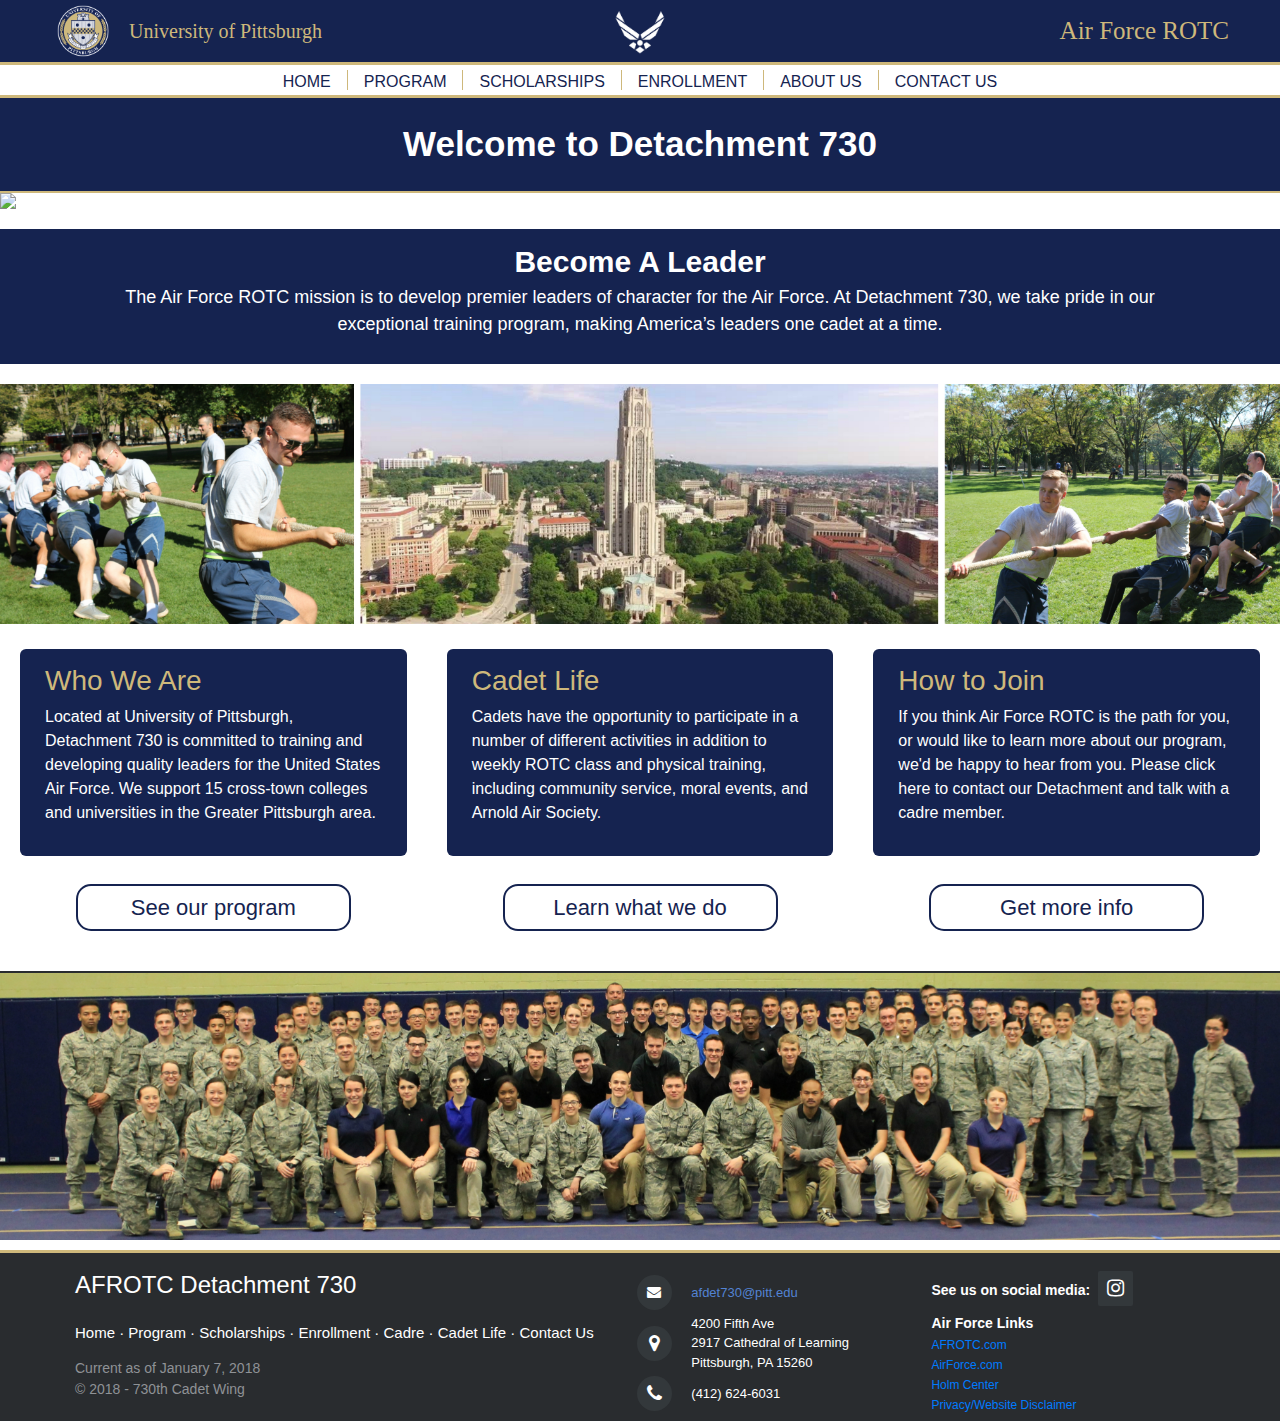
==== html/index.html @ 78012f1a "got rid of cadre page and took away dropdown from navbar" ====
<!doctype html>
<html lang="en">
  <head>
    <title>AFROTC Detachment 730</title>
    <!-- Required meta tags -->
    <meta charset="utf-8">
    <meta name="viewport" content="width=device-width, initial-scale=1, shrink-to-fit=no">

    <!-- CSS -->
    <link rel="stylesheet" href="../css/bootstrap.min.css">
    <link rel="stylesheet" href="../css/home_style.css">
      
    <!-- For frame -->
    <link rel="stylesheet" href="../css/frame_style.css">
      
    <!-- For footer -->
    <meta http-equiv="X-UA-Compatible" content="IE=edge">
    <link rel="stylesheet" href="../css/footer.css">
    <link rel="stylesheet" href="http://maxcdn.bootstrapcdn.com/font-awesome/4.2.0/css/font-awesome.min.css">

    
  </head>
  <body>
      
      <!-- This is the banner for the top of the page -->
      <table id="banner">
          <tr>
              <td id="pitt-icon-wrapper">
                  <img id="pitt-icon" src="../media/pitt_insignia.svg.png">
              </td>
              
              <td id="pitt-name-wrapper">
                  <div id="pitt-name">University of Pittsburgh</div>
              </td>
              
              <td id="af-icon-wrapper">
                  <img id="af-icon" src="../media/af_insignia.png">
              </td>
              
              <td id="rotc-title-wrapper">
                  <div id="rotc-title">Air Force ROTC</div>
              </td>
          </tr>
      </table>
      
      <!--  This is the navigation bar  -->
      <nav class="nav justify-content-center nav-adjustments">
          <a class="nav-link nav-buttons" style="border-left: none" href="#">Home</a>
          <a class="nav-link nav-buttons" href="program.html">Program</a>
          <a class="nav-link nav-buttons" href="scholarships.html">Scholarships</a>
          <a class="nav-link nav-buttons" href="enrollment.html">Enrollment</a>
          <a class="nav-link nav-buttons" href="cadet_life.html">about us</a>
          <a class="nav-link nav-buttons" href="contactus.html">contact us</a>
      </nav>
      
      <!-- This is the navigation bar when scrolling -->
      <nav id="scrolling-nav" class="nav justify-content-center nav-adjustments nav-scrolling fixed-top hide">
          <a class="nav-link nav-buttons-scrolling" style="border-left: none" href="#">Home</a>
          <a class="nav-link nav-buttons-scrolling" href="program.html">Program</a>
          <a class="nav-link nav-buttons-scrolling" href="scholarships.html">Scholarships</a>
          <a class="nav-link nav-buttons-scrolling" href="enrollment.html">Enrollment</a>
          <a class="nav-link nav-buttons-scrolling" href="cadet_life.html">about us</a>
          <a class="nav-link nav-buttons-scrolling" href="contactus.html">contact us</a>
      </nav>
      
      <!-------------------------------------------------  END FRAME ---------------------------------------------------->
   
      
      
      
      <!-------------------------------------------------  CONTENT START ---------------------------------------------------->
      <div id="welcome-message"><b>Welcome to Detachment 730</b></div>
      
      <img id="load-image" src="../media/plane.png">

      <div class="info-message">
           <b>Become A Leader</b>
           <font size="4"><p>The Air Force ROTC mission is to develop premier leaders of character for the Air Force. At Detachment 730, we take pride in our exceptional training program, making America’s leaders one cadet at a time.</p></font>
      </div>

      <img id="load-image" src="../media/home_collage.jpg">

      <div class="container-fluid text-center">    
           <div class="row content">
               <div class="col-md contact-types">
                    <h3 style="color: #ceb87b">Who We Are</h3>
                    <p>
                    Located at University of Pittsburgh, Detachment 730 is committed to training and developing quality leaders for the United States Air Force. We support 15 cross-town colleges and universities in the Greater Pittsburgh area.
                    </p>
                </div>
               <div class="col-md contact-types"> 
                     <h3 style="color: #ceb87b">Cadet Life</h3>
                     <p>Cadets have the opportunity to participate in a number of different activities in addition to weekly ROTC class and physical training, including community service, moral events, and Arnold Air Society.
                     </p>
               </div>
               <div class="col-md contact-types">
                     <h3 style="color: #ceb87b">How to Join</h3>
                     <p>
                     If you think Air Force ROTC is the path for you, or would like to learn more about our program, we'd be happy to hear from you. Please click here to contact our Detachment and talk with a cadre member.
                     </p>
               </div>
           </div>
       </div>

       <div class="container-fluid text-center">    
           <div class="row content" style="margin-bottom: 40px;">
               <div class="col-md contact-types" style="text-align:center; background-color:white; padding:0px; margin:0px">
                    <button class="button" style="vertical-align:middle"><span>See our program </span></button>
                </div>
               <div class="col-md contact-types" style="text-align:center; background-color:white; padding:0px; margin:0px">
                    <button class="button" style="vertical-align:middle"><span>Learn what we do </span></button>
                </div>
               <div class="col-md contact-types" style="text-align:center; background-color:white; padding:0px; margin:0px">
                    <button class="button" style="vertical-align:middle"><span>Get more info </span></button>
                </div>
           </div>
       </div>

       <img id="load-image" style="margin-bottom: 0px; border-top: 2px solid #292c2f" src="../media/wing_pic.jpg">

      <!-------------------------------------------------  CONTENT END ---------------------------------------------------->

      <!-------------------------------------------------  FOOTER START ---------------------------------------------------->
      
    <footer class="footer-distributed">

      <div class="footer-left">

        <h3>AFROTC Detachment 730</h3>

        <p class="footer-links">
          <a href="#">Home</a>
          ·
          <a href="program.html">Program</a>
          ·
          <a href="scholarships.html">Scholarships</a>
          ·
          <a href="enrollment.html">Enrollment</a>
          ·
          <a href="cadre.html">Cadre</a>
          ·
          <a href="cadet_life.html">Cadet Life</a>
          ·
          <a href="contactus.html">Contact Us</a>
        </p>

        <p class="footer-company-name">Current as of January 7, 2018</p>

        <p class="footer-company-name">&copy; 2018 - 730th Cadet Wing</p>
      </div>

      <div class="footer-center">

        <div>
          <i class="fa fa-envelope"></i>
          <p><a href="mailto:support@company.com">afdet730@pitt.edu</a></p>
        </div>

        <div>
          <i class="fa fa-map-marker"></i>
          <p>4200 Fifth Ave<br>2917 Cathedral of Learning<br>Pittsburgh, PA 15260</p>
        </div>

        <div>
          <i class="fa fa-phone"></i>
          <p>(412) 624-6031</p>
        </div>

      </div>

      <div class="footer-right">

        <p class="footer-company-about">
            See us on social media: &nbsp;
            <div class="footer-icons">
              <a href="#"><i class="fa fa-instagram"></i></a>
            </div>

        <br>

        <p class="footer-company-about-links">
          <span>Air Force Links</span>
          <a href="https://www.afrotc.com/" target="_blank">AFROTC.com</a> <br>
          <a href="https://www.airforce.com/" target="_blank">AirForce.com</a> <br>
          <a href="http://www.airuniversity.af.mil/Holm-Center/" target="_blank">Holm Center</a> <br>
          <a href="#">Privacy/Website Disclaimer</a>
        </p>

      </div>

    </footer>

      <!-------------------------------------------------  FOOTER END ---------------------------------------------------->
      
      <!-- JavaScript -->
      <script src="../js/jquery-3.2.1.slim.min.js" ></script>
      <script src="https://cdnjs.cloudflare.com/ajax/libs/popper.js/1.12.3/umd/popper.min.js"></script>
      <script src="../js/bootstrap.min.js"></script>
      <script src="../js/pageDynamics.js"></script>
  </body>
  <!-- test comment -->
</html>
---- css/home_style.css ----
/********************* Start Content CSS *****************/
/**********Only for main page "Welcome to Det 730"************/
#welcome-message{
    text-align: center;
    font-family: BentonSansRegular, Helvetica, Arial, sans-serif;
    font-size: 35px;
    padding: 20px;
    color: white;
    background-color: #152350;
    border-bottom: 2px solid #ceb87b;
}

#load-image{
    width: 100%;
    height: auto;
    margin-bottom: 20px;
}

/**blue background, white words, large margins on left and right**/
.info-message{
    text-align: center;
    font-family:BentonSansRegular, Helvetica, Arial, sans-serif;
    font-size:30px;
    padding: 10px;
    color:white;
    background-color: #152350;
    margin-bottom: 20px;
    padding-left: 100px;
    padding-right: 100px;
}

/**blue background, gold words, small margins**/
.info-main{
    text-align: left;
    font-family:BentonSansRegular, Helvetica, Arial, sans-serif;
    padding: 10px;
    color: #ceb87b;
    background-color: #152350;
    margin-bottom: 20px;
    padding-left: 25px;
    padding-right: 25px;
}

.contact-types{
    padding: 15px;
    padding-left: 25px;
    padding-right: 25px;
    margin: 20px;
    margin-top: 5px;
    margin-bottom: 8px;
    background-color: #152350;
    text-align: left;
    border-radius: 6px;
    font-family:BentonSansRegular, Helvetica, Arial, sans-serif;
    color: white;
}

.button {
  display: inline-block;
  border-radius: 15px;
  background-color: #FFFFFF;
  border: 2px solid #152350;
  color: #152350;
  text-align: center;
  font-size: 22px;
  padding: 5px;
  width: 275px;
  transition: all 0.2s;
  cursor: pointer;
  margin: 0px;
  margin-top:20px;
}

.button:hover {
  background-color: #152350;
  color:white;
}

.button span {
  cursor: pointer;
  display: inline-block;
  position: relative;
  transition: 0.2s;
  color:#152350;
}

.button span:after {
  content: '\00bb';
  position: absolute;
  opacity: 0;
  top: 0;
  right: -20px;
  transition: 0.2s;
  color:white;
}

.button:hover span {
  padding-right: 25px;
  color:white;
}

.button:hover span:after {
  opacity: 1;
  right: 0;
  color:white;
}
---- css/frame_style.css ----
body{
    background-color: white;
}

/******************* Start Frame CSS ********************/

#banner{
    background-color: #152350;
    width: 100%;
    height: 50px;
    white-space: nowrap;
}


#pitt-icon-wrapper{
    text-align: right;
    padding-right: 15px;
    width: 10%;
}

#pitt-icon{
    height: 60px;
    width: 60px;
    padding:0.25em;
}


#pitt-name-wrapper{
    font-size: 20px;
    width: 20%;
    min-width: 200px;
}

#pitt-name{
    color: #ceb87b; 
    font-family: Times New Roman;
}


#af-icon-wrapper{
    text-align: center;
    min-width: 200px;
    width: 40%
}

#af-icon{
    height: 55px;
    width: 60px;
    padding: 0.25em;
}


#rotc-title-wrapper{
    text-align: right;
    width: 30%;
}

#rotc-title{
    font-family: Times New Roman;
    font-size: 25px;
    color: #ceb87b;
    padding-right: 50px;
}

.nav-buttons{
    color: #152350;
    font-family: BentonSansRegular, Helvetica, Arial, sans-serif;
    text-transform: uppercase;
    border-left: 1px solid #ceb87b;
    height: 20px;
    line-height: 8px;
}

.nav-buttons-scrolling{
    color: white;
    height: 30px;
    font-family: BentonSansRegular, Helvetica, Arial, sans-serif;
    text-transform: uppercase;
    line-height: 15px;
    border-left: 1px solid #ceb87b;
}

.nav-adjustments{
    border-bottom: 3px solid #ceb87b;
    border-top: 3px solid #ceb87b;
    padding: 5px;
    background-color: white;
}

.nav-scrolling{
    border-top: none;
    background-color: #152350;
}

.scrolling-dropdown{
    display: none;
    position: absolute;
    background-color: #f9f9f9;
    min-width: 160px;
    box-shadow: 0px 8px 16px 0px rgba(0,0,0,0.2);
    z-index: 1;
}

.hide{
    display: none;
}


/************************ End Frame CSS ******************/
---- css/footer.css ----
.footer-distributed{
	background-color: #292c2f;
	box-shadow: 0 1px 1px 0 rgba(0, 0, 0, 0.12);
	box-sizing: border-box;
	width: 100%;
	text-align: left;
	font: bold 8px;
    font-family: BentonSansRegular, Helvetica, Arial, sans-serif;
	padding: 18px 75px;
	margin-top: 10px;
	padding-bottom: 5px;
	border-top: 3px solid #ceb87b;
}

.footer-distributed .footer-left,
.footer-distributed .footer-center,
.footer-distributed .footer-right{
	display: inline-block;
	vertical-align: top;
}

/* Footer left */

.footer-distributed .footer-left{
	width: 48%;
}

/* The company logo */

.footer-distributed h3{
	color:  #ffffff;
	font: normal 24px 'Cookie';
	font-family: BentonSansRegular, Helvetica, Arial, sans-serif;
	margin: 0;
}

.footer-distributed h3 span{
	color:  #5383d3;
}

/* Footer links */

.footer-distributed .footer-links{
	color:  #ffffff;
	margin: 20px 0 12px;
	padding: 0;
	font-size: 15px;
}

.footer-distributed .footer-links a{
	display:inline-block;
	line-height: 1.8;
	text-decoration: none;
	color:  inherit;
}

.footer-distributed .footer-company-name{
	color:  #8f9296;
	font-size: 14px;
	font-weight: normal;
	margin: 0;
}

/* Footer Center */

.footer-distributed .footer-center{
	width: 27%;
}

.footer-distributed .footer-center i{
	background-color:  #33383b;
	color: #ffffff;
	font-size: 19px;
	width: 35px;
	height: 35px;
	border-radius: 50%;
	text-align: center;
	line-height: 36px;
	margin: 4px 15px;
	vertical-align: middle;
}

.footer-distributed .footer-center i.fa-envelope{
	font-size: 14px;
	line-height: 35px;
}

.footer-distributed .footer-center p{
	display: inline-block;
	color: #ffffff;
	vertical-align: middle;
	margin:0;
	font-size:13px;
}

.footer-distributed .footer-center p span{
	display:block;
	font-weight: normal;
	font-size:14px;
	line-height:2;
}

.footer-distributed .footer-center p a{
	color:  #5383d3;
	text-decoration: none;
}


/* Footer Right */

.footer-distributed .footer-right{
	width: 20%;
}

.footer-distributed .footer-company-about{
	line-height: 20px;
	color:  #ffffff;
	font-size: 14px;
	font-weight: bold;
	margin: 0;
	display: inline-block;
}

.footer-distributed .footer-company-about-links{
	line-height: 20px;
	color:  #ffffff;
	font-size: 12px;
	font-weight: normal;
	margin: 0;
	display: inline-block;
}

.footer-distributed .footer-company-about-links span{
	display: block;
	color:  #ffffff;
	font-size: 14px;
	font-weight: bold;
	margin-top: 2px;
	margin-bottom: 2px;
}

.footer-distributed .footer-icons{
	display: inline-block;
}

.footer-distributed .footer-icons a{
	display: inline-block;
	width: 35px;
	height: 35px;
	cursor: pointer;
	background-color:  #33383b;
	border-radius: 2px;

	font-size: 20px;
	color: #ffffff;
	text-align: center;
	line-height: 35px;

	margin-right: 3px;
	margin-bottom: 5px;
}

/* If you don't want the footer to be responsive, remove these media queries */

@media (max-width: 880px) {

	.footer-distributed{
		font: bold 14px sans-serif;
	}

	.footer-distributed .footer-left,
	.footer-distributed .footer-center,
	.footer-distributed .footer-right{
		display: block;
		width: 100%;
		margin-bottom: 40px;
		text-align: center;
	}

	.footer-distributed .footer-center i{
		margin-left: 0;
	}

}
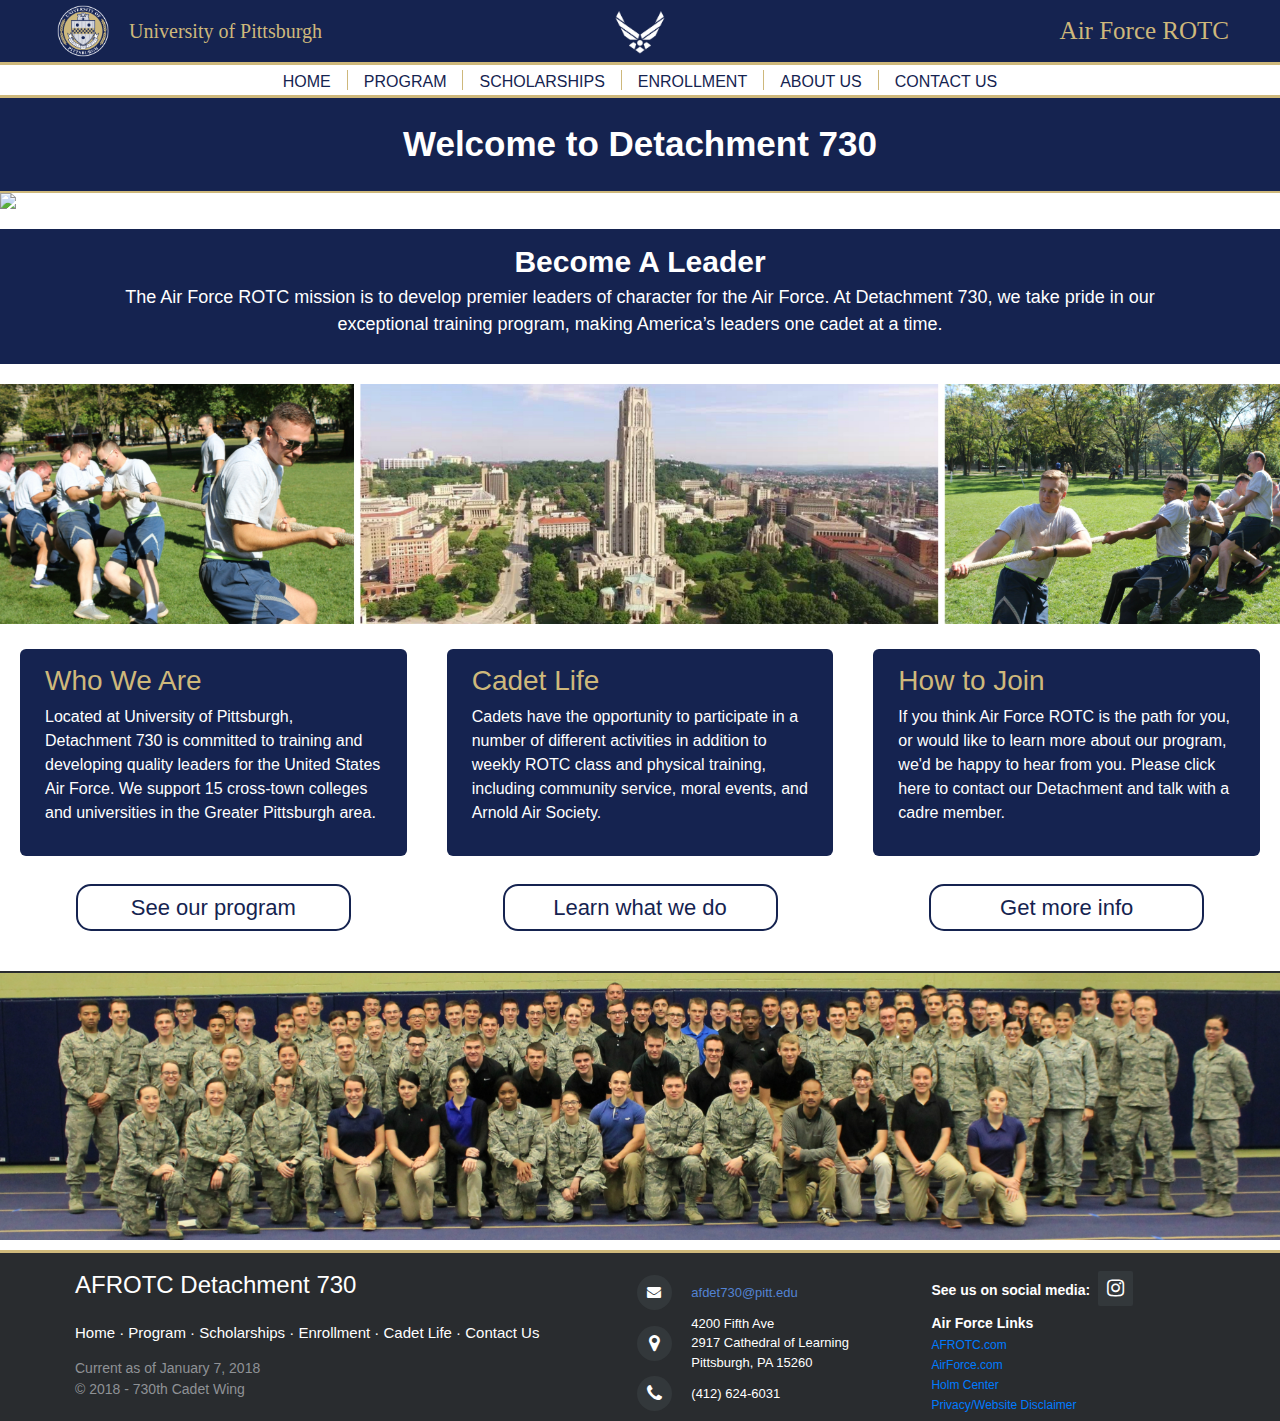
==== commit f26315d3: "updated footer to reflect lack of cadre page and added instagram link" ====
--- a/html/index.html
+++ b/html/index.html
@@ -137,8 +137,6 @@
           ·
           <a href="enrollment.html">Enrollment</a>
           ·
-          <a href="cadre.html">Cadre</a>
-          ·
           <a href="cadet_life.html">Cadet Life</a>
           ·
           <a href="contactus.html">Contact Us</a>
@@ -173,7 +171,7 @@
         <p class="footer-company-about">
             See us on social media: &nbsp;
             <div class="footer-icons">
-              <a href="#"><i class="fa fa-instagram"></i></a>
+              <a href="https://www.instagram.com/det730/"><i class="fa fa-instagram"></i></a>
             </div>
 
         <br>
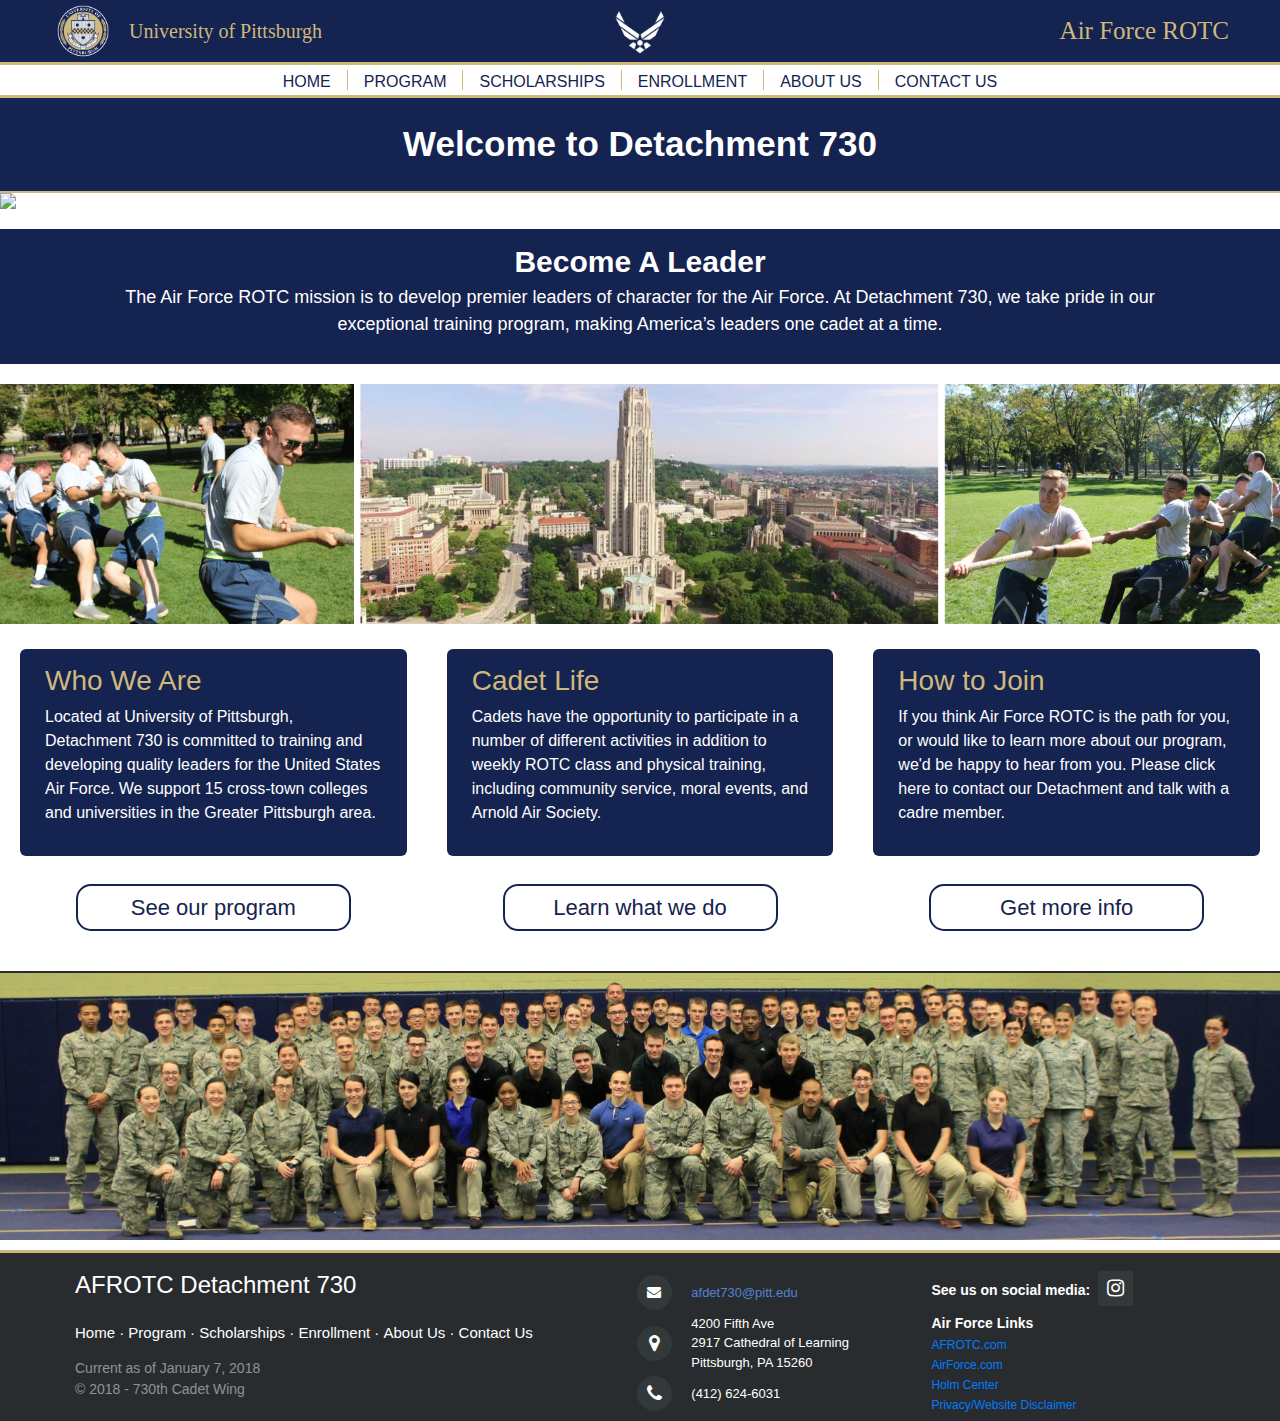
==== commit de174547: "Updated Cadet Life to About Us in footer" ====
--- a/html/index.html
+++ b/html/index.html
@@ -137,7 +137,7 @@
           ·
           <a href="enrollment.html">Enrollment</a>
           ·
-          <a href="cadet_life.html">Cadet Life</a>
+          <a href="cadet_life.html">About Us</a>
           ·
           <a href="contactus.html">Contact Us</a>
         </p>
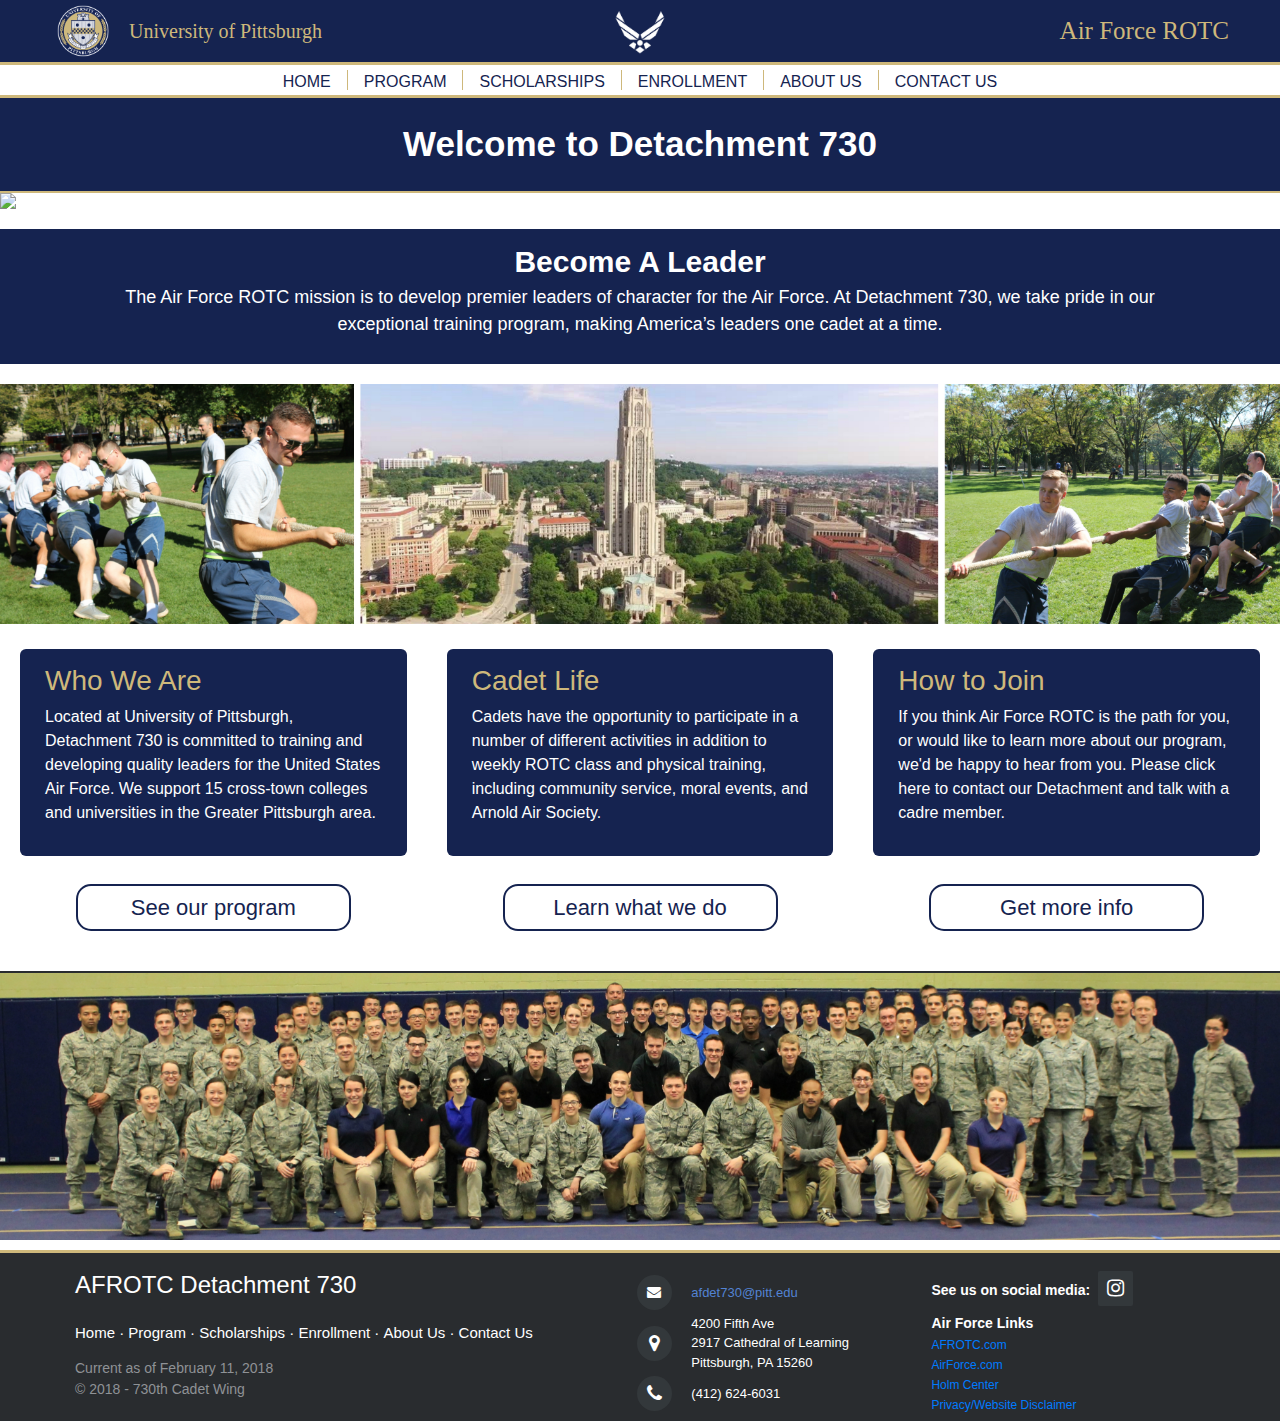
==== commit 86bf90c1: "Added links and updated date on index page" ====
--- a/html/index.html
+++ b/html/index.html
@@ -105,13 +105,19 @@
        <div class="container-fluid text-center">    
            <div class="row content" style="margin-bottom: 40px;">
                <div class="col-md contact-types" style="text-align:center; background-color:white; padding:0px; margin:0px">
-                    <button class="button" style="vertical-align:middle"><span>See our program </span></button>
+                    <button class="button" style="vertical-align:middle">
+                        <a href="program.html"><span>See our program </span></a>
+                    </button>
                 </div>
                <div class="col-md contact-types" style="text-align:center; background-color:white; padding:0px; margin:0px">
-                    <button class="button" style="vertical-align:middle"><span>Learn what we do </span></button>
+                    <button class="button" style="vertical-align:middle">
+                        <a href="cadet_life.html"><span>Learn what we do </span></a>
+                    </button>
                 </div>
                <div class="col-md contact-types" style="text-align:center; background-color:white; padding:0px; margin:0px">
-                    <button class="button" style="vertical-align:middle"><span>Get more info </span></button>
+                    <button class="button" style="vertical-align:middle">
+                        <a href="contactus.html"><span>Get more info </span></a>
+                    </button>
                 </div>
            </div>
        </div>
@@ -142,7 +148,7 @@
           <a href="contactus.html">Contact Us</a>
         </p>
 
-        <p class="footer-company-name">Current as of January 7, 2018</p>
+        <p class="footer-company-name">Current as of February 11, 2018</p>
 
         <p class="footer-company-name">&copy; 2018 - 730th Cadet Wing</p>
       </div>
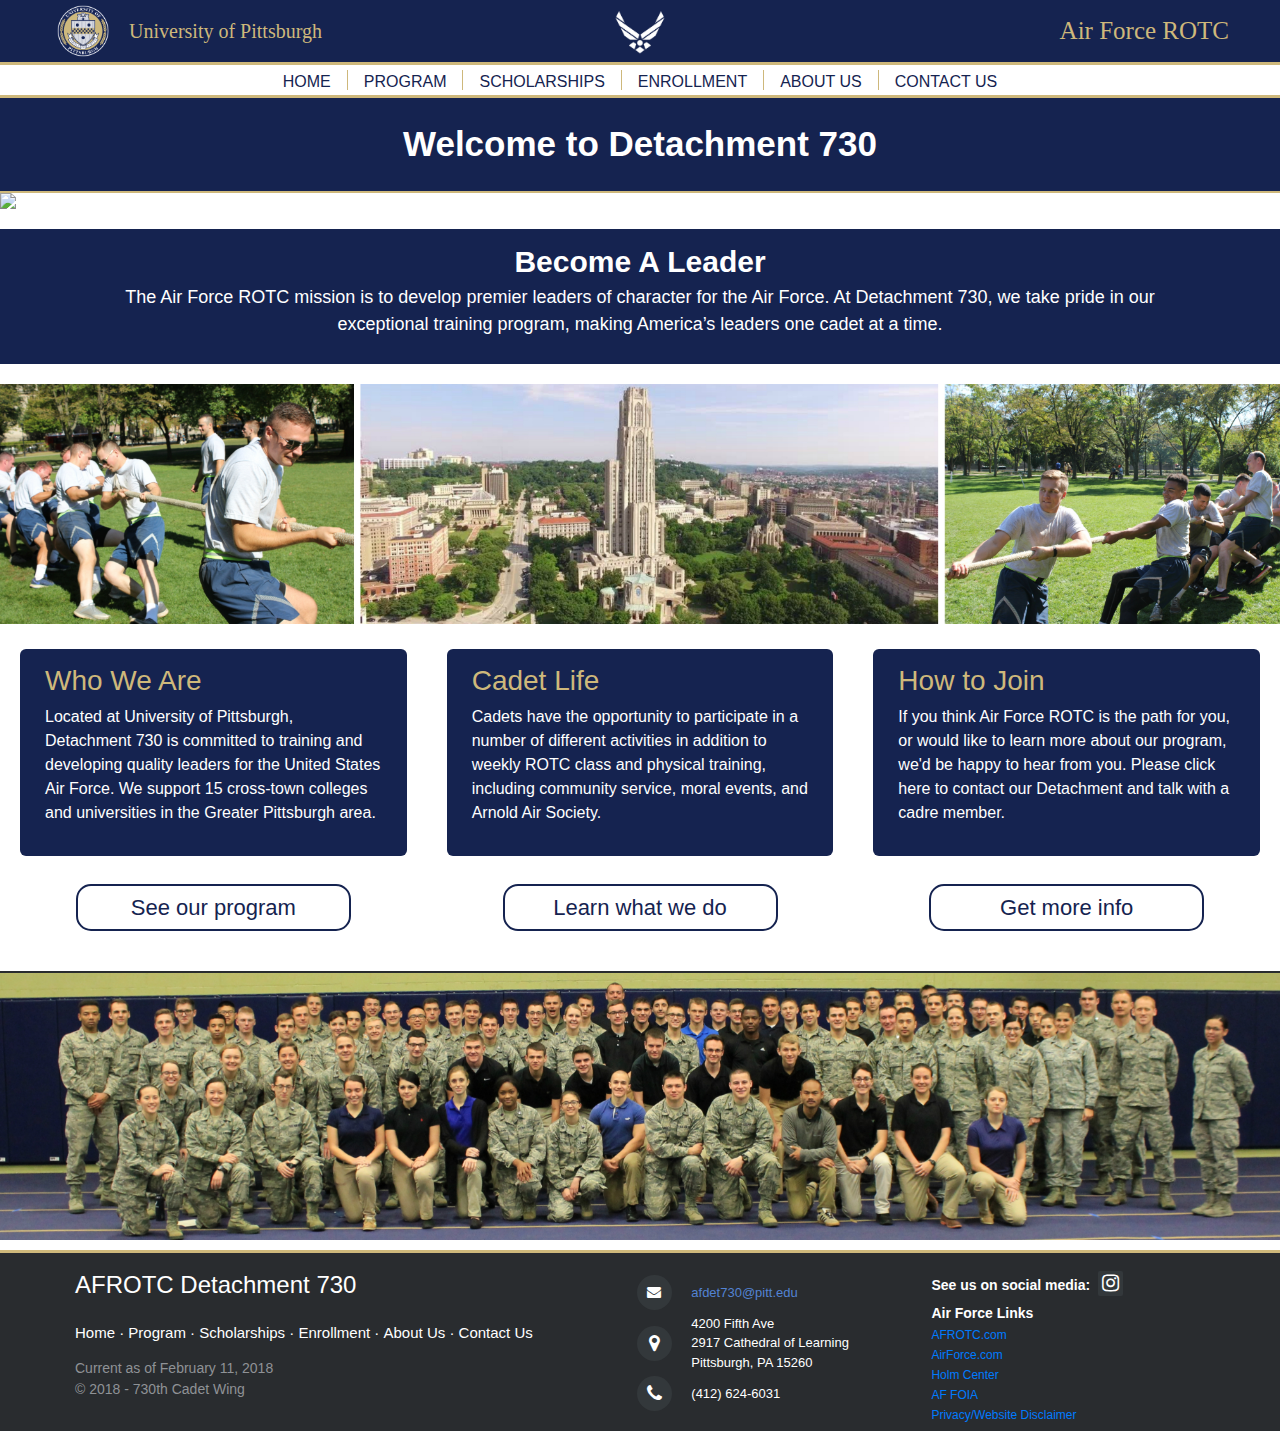
==== commit f7d8ce51: "Updated footer" ====
--- a/html/index.html
+++ b/html/index.html
@@ -187,7 +187,8 @@
           <a href="https://www.afrotc.com/" target="_blank">AFROTC.com</a> <br>
           <a href="https://www.airforce.com/" target="_blank">AirForce.com</a> <br>
           <a href="http://www.airuniversity.af.mil/Holm-Center/" target="_blank">Holm Center</a> <br>
-          <a href="#">Privacy/Website Disclaimer</a>
+          <a href="http://www.foia.af.mil/" target="_blank">AF FOIA</a><br>
+          <a href="../media/Disclaimer.pdf">Privacy/Website Disclaimer</a>
         </p>
 
       </div>
--- a/css/footer.css
+++ b/css/footer.css
@@ -145,8 +145,8 @@
 
 .footer-distributed .footer-icons a{
 	display: inline-block;
-	width: 35px;
-	height: 35px;
+	width: 25px;
+	height: 25px;
 	cursor: pointer;
 	background-color:  #33383b;
 	border-radius: 2px;
@@ -154,7 +154,7 @@
 	font-size: 20px;
 	color: #ffffff;
 	text-align: center;
-	line-height: 35px;
+	line-height: 25px;
 
 	margin-right: 3px;
 	margin-bottom: 5px;
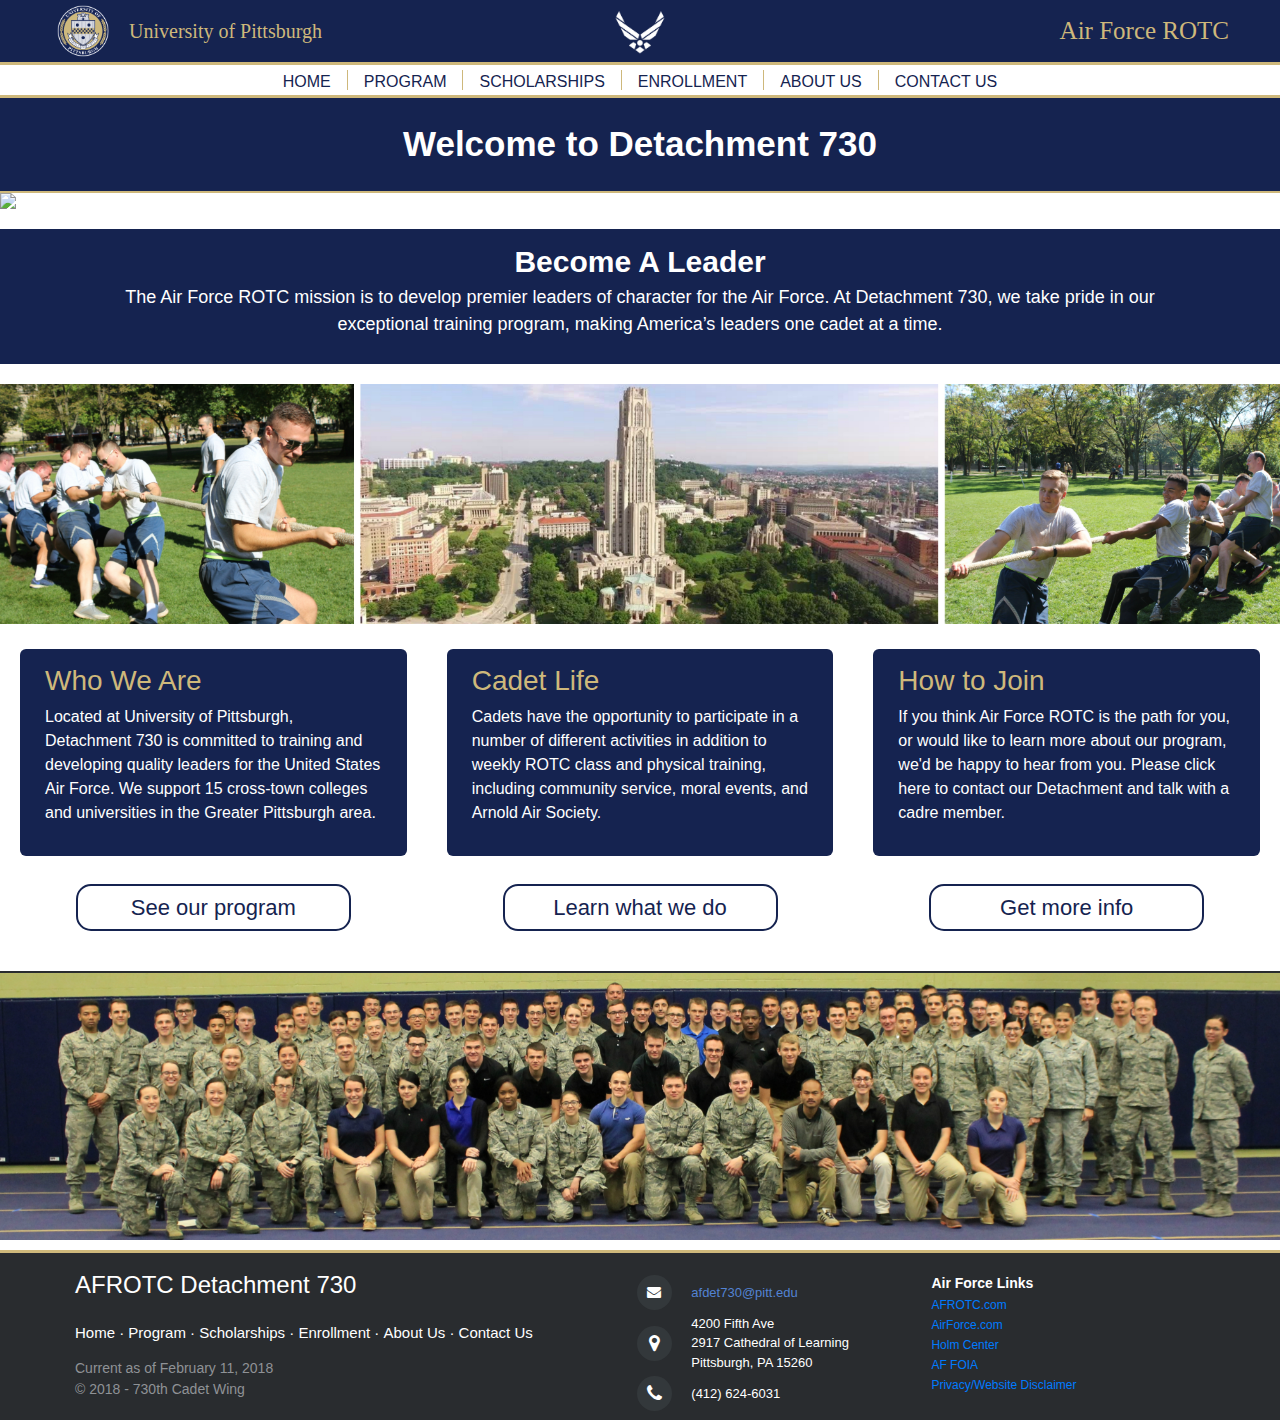
==== commit 5a3f7668: "took out link to instagram in footer" ====
--- a/html/index.html
+++ b/html/index.html
@@ -174,13 +174,6 @@
 
       <div class="footer-right">
 
-        <p class="footer-company-about">
-            See us on social media: &nbsp;
-            <div class="footer-icons">
-              <a href="https://www.instagram.com/det730/"><i class="fa fa-instagram"></i></a>
-            </div>
-
-        <br>
 
         <p class="footer-company-about-links">
           <span>Air Force Links</span>
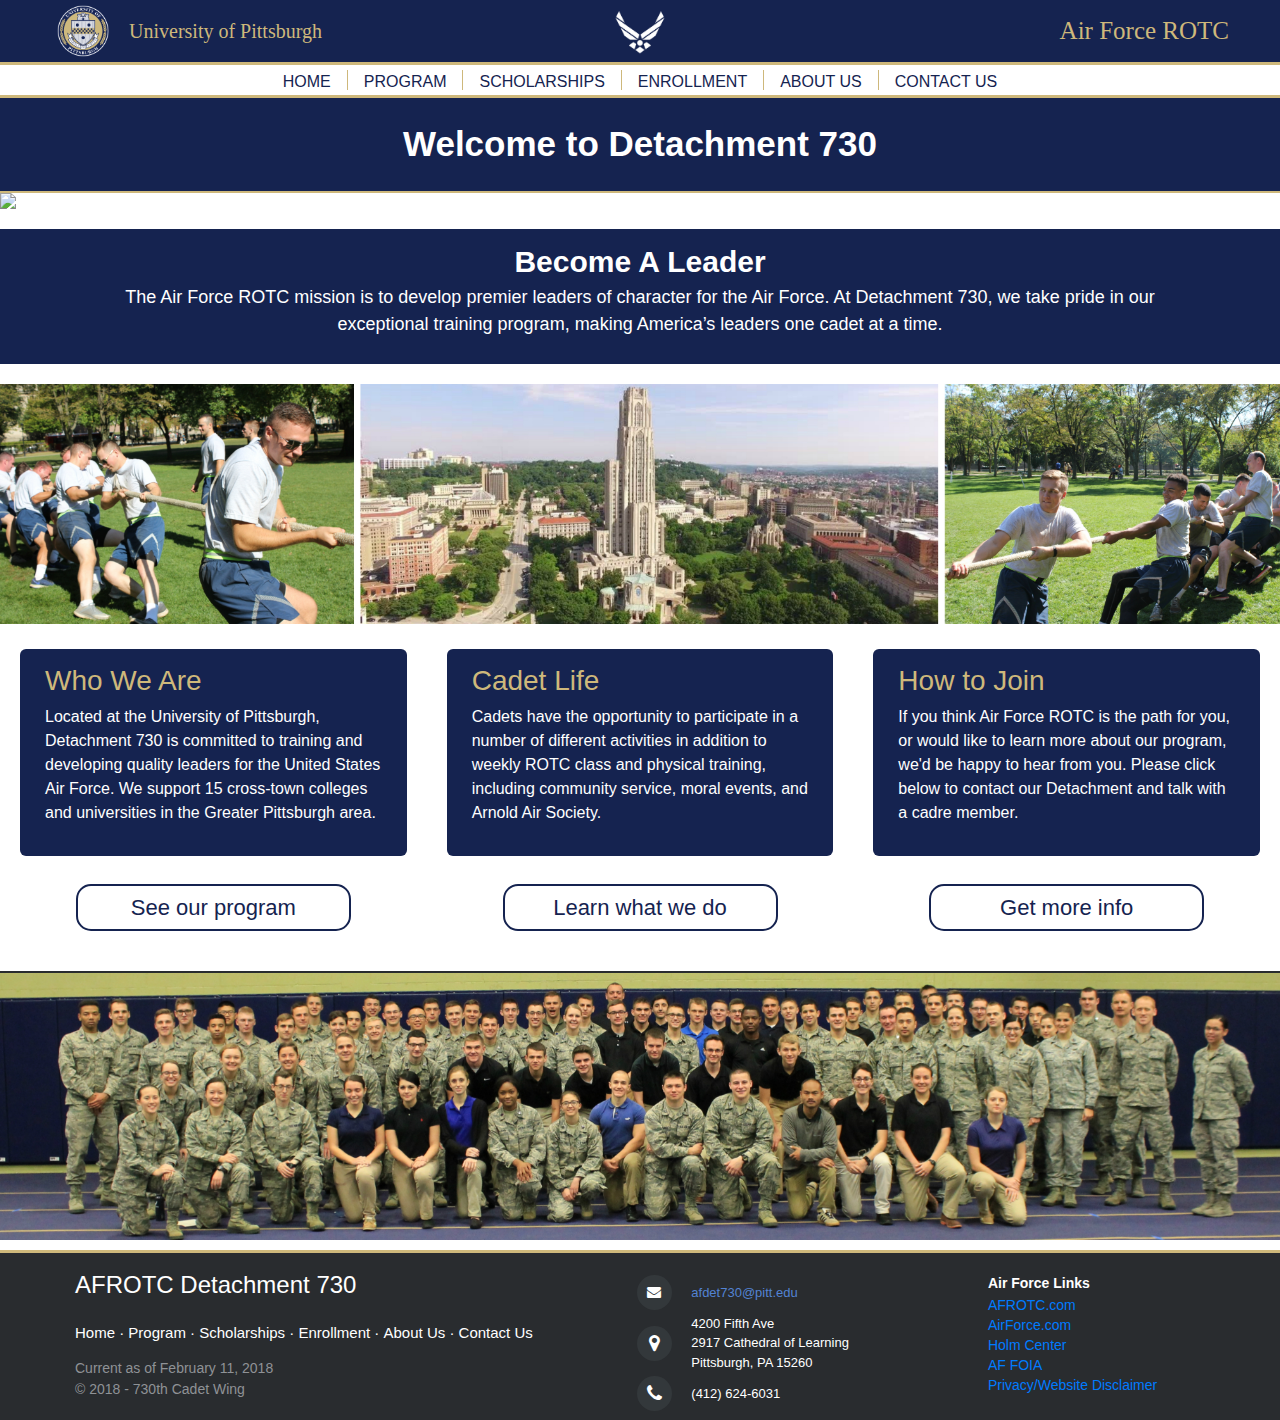
==== commit 1a3631a8: "Implemented cadet suggestions for home page" ====
--- a/html/index.html
+++ b/html/index.html
@@ -85,7 +85,7 @@
                <div class="col-md contact-types">
                     <h3 style="color: #ceb87b">Who We Are</h3>
                     <p>
-                    Located at University of Pittsburgh, Detachment 730 is committed to training and developing quality leaders for the United States Air Force. We support 15 cross-town colleges and universities in the Greater Pittsburgh area.
+                    Located at the University of Pittsburgh, Detachment 730 is committed to training and developing quality leaders for the United States Air Force. We support 15 cross-town colleges and universities in the Greater Pittsburgh area.
                     </p>
                 </div>
                <div class="col-md contact-types"> 
@@ -96,7 +96,7 @@
                <div class="col-md contact-types">
                      <h3 style="color: #ceb87b">How to Join</h3>
                      <p>
-                     If you think Air Force ROTC is the path for you, or would like to learn more about our program, we'd be happy to hear from you. Please click here to contact our Detachment and talk with a cadre member.
+                     If you think Air Force ROTC is the path for you, or would like to learn more about our program, we'd be happy to hear from you. Please click below to contact our Detachment and talk with a cadre member.
                      </p>
                </div>
            </div>
@@ -157,7 +157,7 @@
 
         <div>
           <i class="fa fa-envelope"></i>
-          <p><a href="mailto:support@company.com">afdet730@pitt.edu</a></p>
+          <p><a href="mailto:support@company.com" style="font-color:white">afdet730@pitt.edu</a></p>
         </div>
 
         <div>
--- a/css/footer.css
+++ b/css/footer.css
@@ -64,7 +64,7 @@
 /* Footer Center */
 
 .footer-distributed .footer-center{
-	width: 27%;
+	width: 32%;
 }
 
 .footer-distributed .footer-center i{
@@ -109,7 +109,7 @@
 /* Footer Right */
 
 .footer-distributed .footer-right{
-	width: 20%;
+	width: 15%;
 }
 
 .footer-distributed .footer-company-about{
@@ -124,7 +124,7 @@
 .footer-distributed .footer-company-about-links{
 	line-height: 20px;
 	color:  #ffffff;
-	font-size: 12px;
+	font-size: 14px;
 	font-weight: normal;
 	margin: 0;
 	display: inline-block;
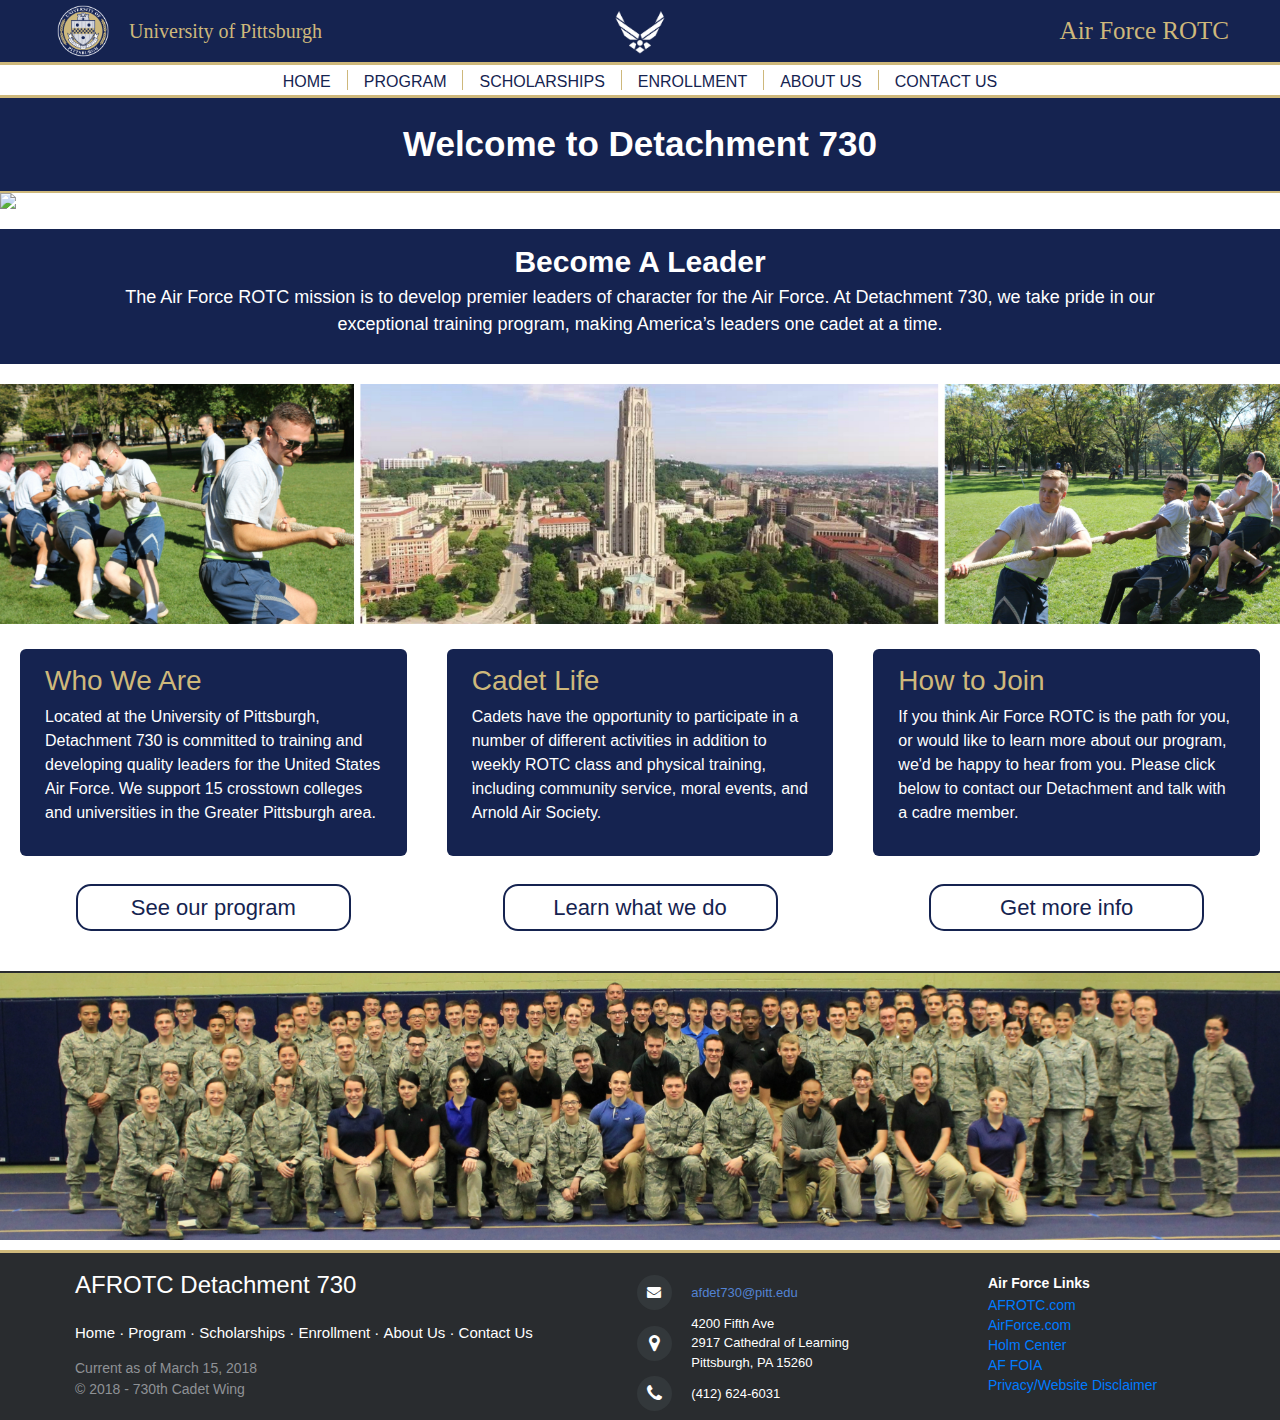
==== commit ba04b2d6: "Fixed typos and small errors" ====
--- a/html/index.html
+++ b/html/index.html
@@ -85,7 +85,7 @@
                <div class="col-md contact-types">
                     <h3 style="color: #ceb87b">Who We Are</h3>
                     <p>
-                    Located at the University of Pittsburgh, Detachment 730 is committed to training and developing quality leaders for the United States Air Force. We support 15 cross-town colleges and universities in the Greater Pittsburgh area.
+                    Located at the University of Pittsburgh, Detachment 730 is committed to training and developing quality leaders for the United States Air Force. We support 15 crosstown colleges and universities in the Greater Pittsburgh area.
                     </p>
                 </div>
                <div class="col-md contact-types"> 
@@ -148,7 +148,7 @@
           <a href="contactus.html">Contact Us</a>
         </p>
 
-        <p class="footer-company-name">Current as of February 11, 2018</p>
+        <p class="footer-company-name">Current as of March 15, 2018</p>
 
         <p class="footer-company-name">&copy; 2018 - 730th Cadet Wing</p>
       </div>
@@ -157,7 +157,7 @@
 
         <div>
           <i class="fa fa-envelope"></i>
-          <p><a href="mailto:support@company.com" style="font-color:white">afdet730@pitt.edu</a></p>
+          <p><a href="mailto:afdet730@pitt.edu" style="font-color:white">afdet730@pitt.edu</a></p>
         </div>
 
         <div>
